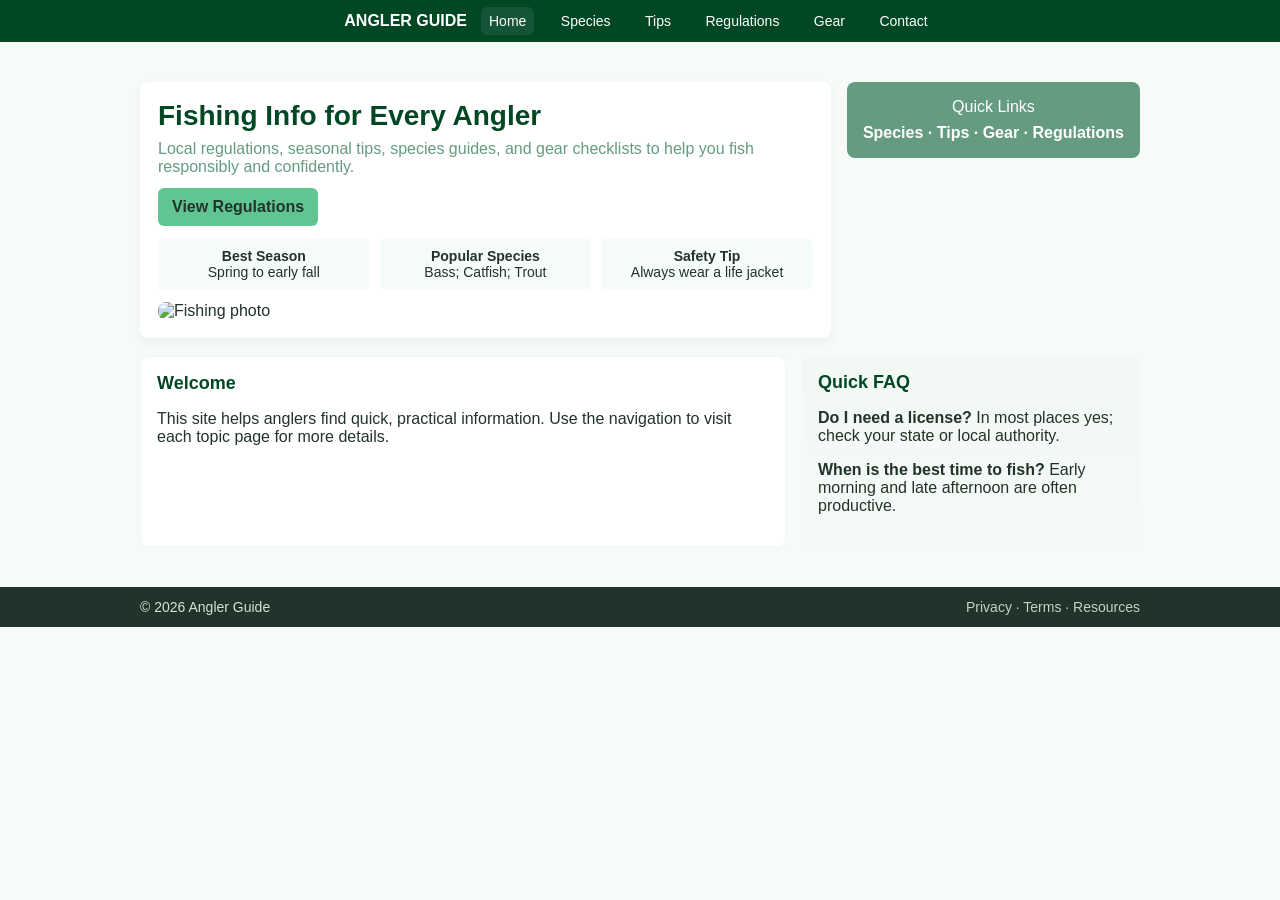
==== index.html @ c4b0ebf1 "index.html" ====
<!doctype html>
<html lang="en">
<head>
<meta charset="utf-8" />
<meta name="viewport" content="width=device-width,initial-scale=1" />
<title>Angler Guide — Home</title>
<link rel="stylesheet" href="styles.css">
</head>
<body>
  <header>
    <div class="wrap" style="display:flex;justify-content:space-between;align-items:center;padding:0">
      <div class="logo">ANGLER GUIDE</div>
      <nav id="top-nav">
        <a href="index.html">Home</a>
        <a href="species.html">Species</a>
        <a href="tips.html">Tips</a>
        <a href="regulations.html">Regulations</a>
        <a href="gear.html">Gear</a>
        <a href="contact.html">Contact</a>
      </nav>
    </div>
  </header>

  <main class="wrap">
    <section class="hero section-block" aria-label="Home">
      <div class="left">
        <h1>Fishing Info for Every Angler</h1>
        <p>Local regulations, seasonal tips, species guides, and gear checklists to help you fish responsibly and confidently.</p>
        <a class="btn" href="regulations.html">View Regulations</a>

        <div class="facts">
          <div class="fact"><strong>Best Season</strong><br>Spring to early fall</div>
          <div class="fact"><strong>Popular Species</strong><br>Bass; Catfish; Trout</div>
          <div class="fact"><strong>Safety Tip</strong><br>Always wear a life jacket</div>
        </div>

        <img class="hero-image" src="https://hellscanyon.tours/wp-content/uploads/2023/01/RiverAdventuresInc-214207-Pieces-Fishing-Equipment-blogbanner1.jpg" alt="Fishing photo">
      </div>

      <div style="min-width:220px;align-self:flex-start">
        <div style="background:#659B80;color:#ffffff;padding:16px;border-radius:8px;text-align:center">
          Quick Links
          <div style="margin-top:8px;font-weight:600">Species · Tips · Gear · Regulations</div>
        </div>
      </div>
    </section>

    <div class="main">
      <article class="content">
        <h2>Welcome</h2>
        <p>This site helps anglers find quick, practical information. Use the navigation to visit each topic page for more details.</p>
      </article>

      <aside class="sidebar">
        <h2>Quick FAQ</h2>
        <p><strong>Do I need a license?</strong> In most places yes; check your state or local authority.</p>
        <p><strong>When is the best time to fish?</strong> Early morning and late afternoon are often productive.</p>
      </aside>
    </div>
  </main>

  <footer>
    <div class="container">
      <div>© 2026 Angler Guide</div>
      <div style="opacity:0.9">Privacy · Terms · Resources</div>
    </div>
  </footer>

<script>
  // mark active nav link
  const nav = document.querySelectorAll('nav a');
  nav.forEach(a => {
    if (a.getAttribute('href') === location.pathname.split('/').pop() || (location.pathname.endsWith('/') && a.getAttribute('href') === 'index.html')) {
      a.classList.add('active');
    }
  });
</script>
</body>
</html>
---- styles.css ----
/* styles.css - shared site styles */
:root{
  --accent:#60C593;
  --muted:#659B80;
  --dark:#004724;
  --text:#21332A;
  --bg:#f7fbf8;
}
html,body{margin:0;padding:0;font-family:Arial,Helvetica,sans-serif;color:var(--text);background:var(--bg);scroll-behavior:smooth}
.wrap{max-width:1000px;margin:0 auto;padding:20px}
header{background:var(--dark);color:#fff;padding:12px 20px;display:flex;justify-content:space-between;align-items:center;position:sticky;top:0;z-index:10}
header .logo{font-weight:700}
nav a{color:#ffffff;text-decoration:none;margin-left:14px;font-size:14px;padding:6px 8px;border-radius:6px}
nav a.active{background:rgba(255,255,255,0.08)}
.hero{display:flex;flex-wrap:wrap;gap:16px;margin:20px 0}
.hero .left{flex:1;min-width:260px;background:#ffffff;padding:18px;border-radius:8px;box-shadow:0 4px 10px rgba(33,51,42,0.06)}
.hero h1{margin:0 0 8px;color:var(--dark);font-size:28px}
.hero p{margin:0 0 12px;color:var(--muted)}
.btn{background:var(--accent);color:var(--text);padding:10px 14px;border-radius:6px;text-decoration:none;display:inline-block;font-weight:700}
.facts{display:flex;gap:10px;margin-top:12px}
.fact{flex:1;background:rgba(96,197,147,0.06);padding:10px;border-radius:6px;text-align:center;font-size:14px}
.main{display:flex;gap:16px;flex-wrap:wrap}
.content{flex:2;min-width:300px;background:#ffffff;padding:16px;border-radius:8px;border:1px solid rgba(101,155,128,0.08)}
.sidebar{flex:1;min-width:200px;padding:16px;border-radius:8px;background:linear-gradient(180deg,rgba(101,155,128,0.03),rgba(96,197,147,0.02))}
h2{color:var(--dark);margin-top:0;font-size:18px}
ul{padding-left:18px;margin:8px 0;color:var(--text)}
li{margin-bottom:8px}
footer{background:var(--text);color:#cfe6d8;padding:12px 20px;margin-top:20px;text-align:center;font-size:14px}
.hero-image{width:100%;height:auto;border-radius:8px;display:block;margin-top:12px}
.section-block{margin-bottom:18px}
.container{display:flex;justify-content:space-between;align-items:center;flex-wrap:wrap;max-width:1000px;margin:0 auto}
@media(max-width:720px){.hero{flex-direction:column}.main{flex-direction:column}}
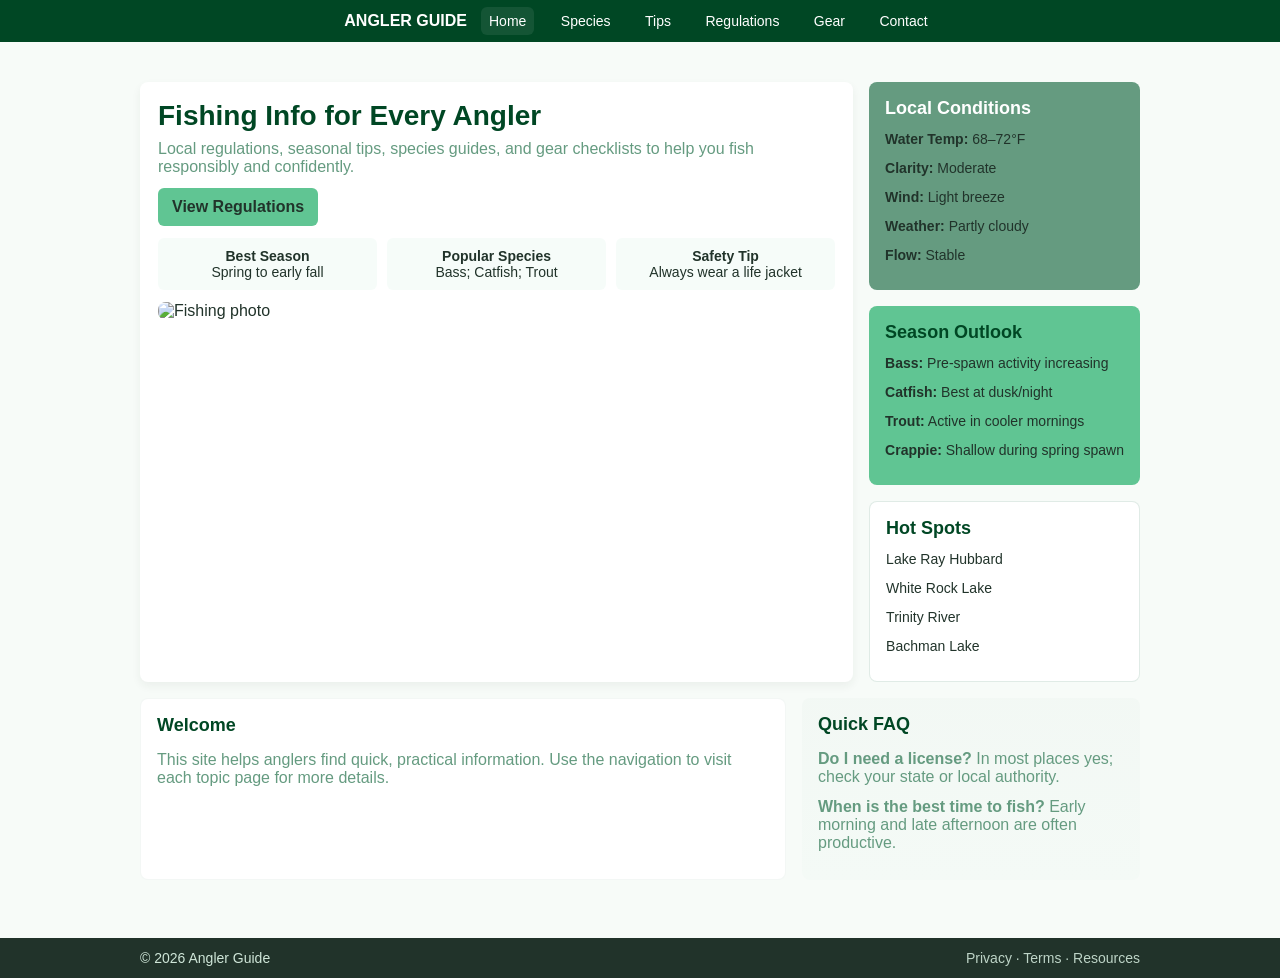
==== commit 2b1e7977: "index.html" ====
--- a/index.html
+++ b/index.html
@@ -37,13 +37,43 @@
         <img class="hero-image" src="https://hellscanyon.tours/wp-content/uploads/2023/01/RiverAdventuresInc-214207-Pieces-Fishing-Equipment-blogbanner1.jpg" alt="Fishing photo">
       </div>
 
-      <div style="min-width:220px;align-self:flex-start">
-        <div style="background:#659B80;color:#ffffff;padding:16px;border-radius:8px;text-align:center">
-          Quick Links
-          <div style="margin-top:8px;font-weight:600">Species · Tips · Gear · Regulations</div>
-        </div>
-      </div>
-    </section>
+      <div style="min-width:260px;align-self:flex-start;display:flex;flex-direction:column;gap:16px">
+
+  <!-- Local Conditions -->
+  <div style="background:#659B80;color:#ffffff;padding:16px;border-radius:8px">
+    <h3 style="margin:0 0 10px;font-size:18px;color:#fff">Local Conditions</h3>
+    <ul style="list-style:none;padding:0;margin:0;font-size:14px;line-height:1.5">
+      <li><strong>Water Temp:</strong> 68–72°F</li>
+      <li><strong>Clarity:</strong> Moderate</li>
+      <li><strong>Wind:</strong> Light breeze</li>
+      <li><strong>Weather:</strong> Partly cloudy</li>
+      <li><strong>Flow:</strong> Stable</li>
+    </ul>
+  </div>
+
+  <!-- Seasonal Outlook -->
+  <div style="background:#60C593;color:#21332A;padding:16px;border-radius:8px">
+    <h3 style="margin:0 0 10px;font-size:18px;color:#004724">Season Outlook</h3>
+    <ul style="list-style:none;padding:0;margin:0;font-size:14px;line-height:1.5">
+      <li><strong>Bass:</strong> Pre‑spawn activity increasing</li>
+      <li><strong>Catfish:</strong> Best at dusk/night</li>
+      <li><strong>Trout:</strong> Active in cooler mornings</li>
+      <li><strong>Crappie:</strong> Shallow during spring spawn</li>
+    </ul>
+  </div>
+
+  <!-- Hot Spots -->
+  <div style="background:#ffffff;color:#21332A;padding:16px;border-radius:8px;border:1px solid rgba(101,155,128,0.2)">
+    <h3 style="margin:0 0 10px;font-size:18px;color:#004724">Hot Spots</h3>
+    <ul style="list-style:none;padding:0;margin:0;font-size:14px;line-height:1.5">
+      <li>Lake Ray Hubbard</li>
+      <li>White Rock Lake</li>
+      <li>Trinity River</li>
+      <li>Bachman Lake</li>
+    </ul>
+  </div>
+
+</div>
 
     <div class="main">
       <article class="content">
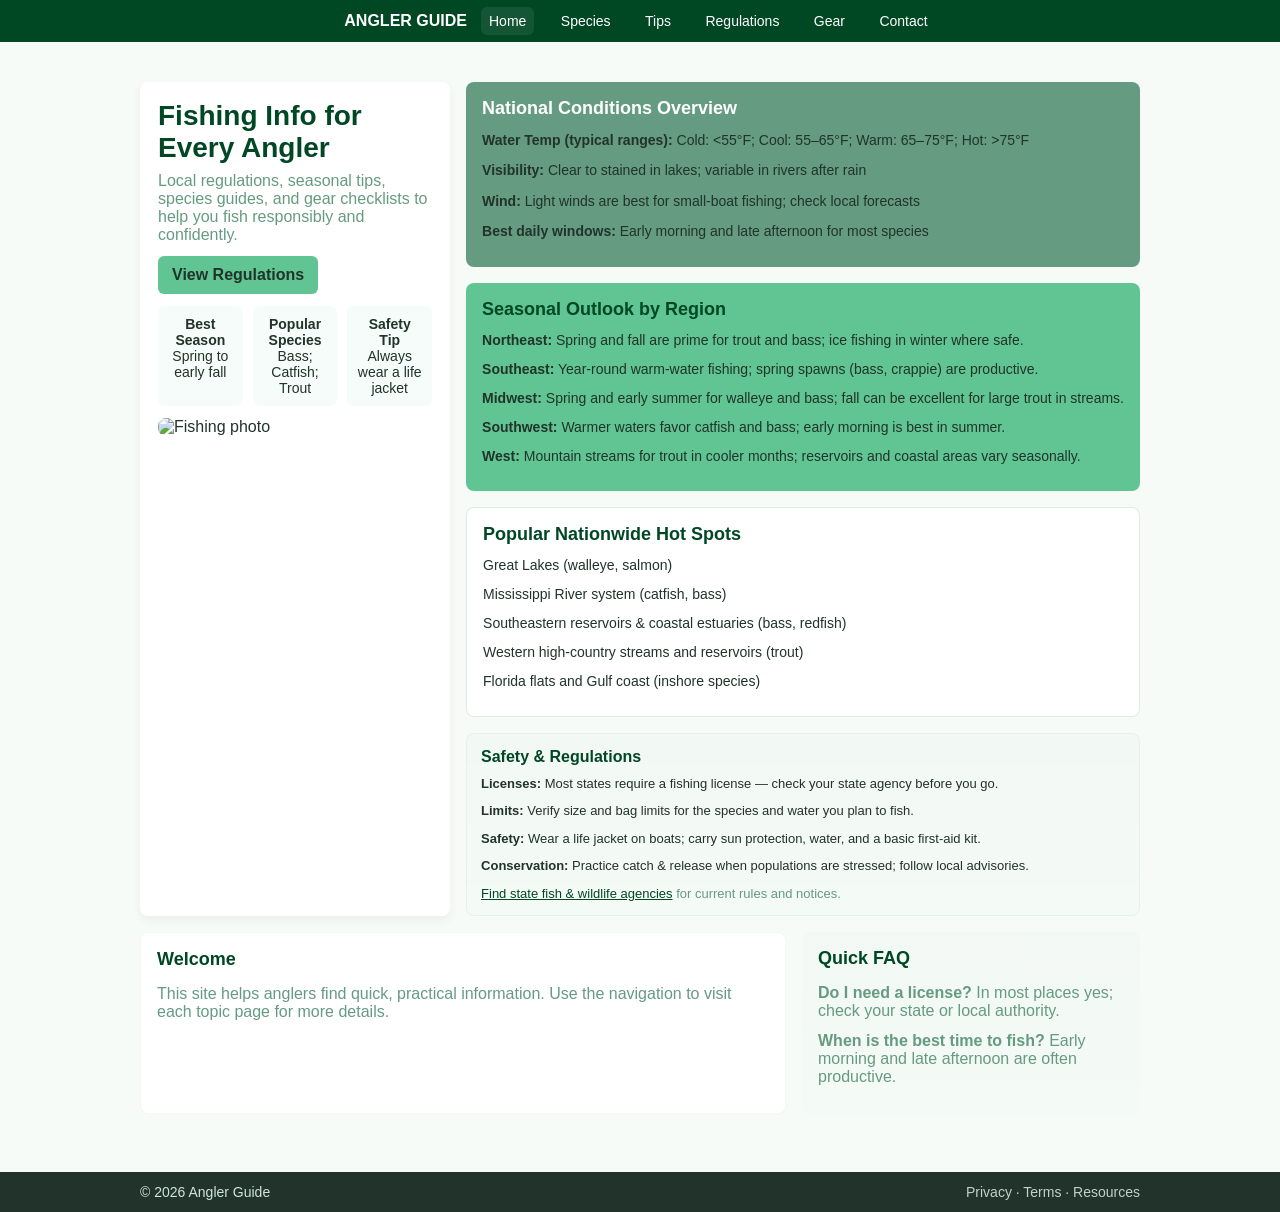
==== commit eb4584b0: "index.html" ====
--- a/index.html
+++ b/index.html
@@ -39,39 +39,56 @@
 
       <div style="min-width:260px;align-self:flex-start;display:flex;flex-direction:column;gap:16px">
 
-  <!-- Local Conditions -->
+  <div style="min-width:260px;align-self:flex-start;display:flex;flex-direction:column;gap:16px">
+
+  <!-- National Conditions Overview -->
   <div style="background:#659B80;color:#ffffff;padding:16px;border-radius:8px">
-    <h3 style="margin:0 0 10px;font-size:18px;color:#fff">Local Conditions</h3>
-    <ul style="list-style:none;padding:0;margin:0;font-size:14px;line-height:1.5">
-      <li><strong>Water Temp:</strong> 68–72°F</li>
-      <li><strong>Clarity:</strong> Moderate</li>
-      <li><strong>Wind:</strong> Light breeze</li>
-      <li><strong>Weather:</strong> Partly cloudy</li>
-      <li><strong>Flow:</strong> Stable</li>
+    <h3 style="margin:0 0 10px;font-size:18px;color:#fff">National Conditions Overview</h3>
+    <ul style="list-style:none;padding:0;margin:0;font-size:14px;line-height:1.6">
+      <li><strong>Water Temp (typical ranges):</strong> Cold: &lt;55°F; Cool: 55–65°F; Warm: 65–75°F; Hot: &gt;75°F</li>
+      <li><strong>Visibility:</strong> Clear to stained in lakes; variable in rivers after rain</li>
+      <li><strong>Wind:</strong> Light winds are best for small‑boat fishing; check local forecasts</li>
+      <li><strong>Best daily windows:</strong> Early morning and late afternoon for most species</li>
     </ul>
   </div>
 
-  <!-- Seasonal Outlook -->
+  <!-- Seasonal Outlook by Region -->
   <div style="background:#60C593;color:#21332A;padding:16px;border-radius:8px">
-    <h3 style="margin:0 0 10px;font-size:18px;color:#004724">Season Outlook</h3>
+    <h3 style="margin:0 0 10px;font-size:18px;color:#004724">Seasonal Outlook by Region</h3>
     <ul style="list-style:none;padding:0;margin:0;font-size:14px;line-height:1.5">
-      <li><strong>Bass:</strong> Pre‑spawn activity increasing</li>
-      <li><strong>Catfish:</strong> Best at dusk/night</li>
-      <li><strong>Trout:</strong> Active in cooler mornings</li>
-      <li><strong>Crappie:</strong> Shallow during spring spawn</li>
+      <li><strong>Northeast:</strong> Spring and fall are prime for trout and bass; ice fishing in winter where safe.</li>
+      <li><strong>Southeast:</strong> Year‑round warm‑water fishing; spring spawns (bass, crappie) are productive.</li>
+      <li><strong>Midwest:</strong> Spring and early summer for walleye and bass; fall can be excellent for large trout in streams.</li>
+      <li><strong>Southwest:</strong> Warmer waters favor catfish and bass; early morning is best in summer.</li>
+      <li><strong>West:</strong> Mountain streams for trout in cooler months; reservoirs and coastal areas vary seasonally.</li>
     </ul>
   </div>
 
-  <!-- Hot Spots -->
+  <!-- Popular Nationwide Hot Spots -->
   <div style="background:#ffffff;color:#21332A;padding:16px;border-radius:8px;border:1px solid rgba(101,155,128,0.2)">
-    <h3 style="margin:0 0 10px;font-size:18px;color:#004724">Hot Spots</h3>
+    <h3 style="margin:0 0 10px;font-size:18px;color:#004724">Popular Nationwide Hot Spots</h3>
     <ul style="list-style:none;padding:0;margin:0;font-size:14px;line-height:1.5">
-      <li>Lake Ray Hubbard</li>
-      <li>White Rock Lake</li>
-      <li>Trinity River</li>
-      <li>Bachman Lake</li>
+      <li>Great Lakes (walleye, salmon)</li>
+      <li>Mississippi River system (catfish, bass)</li>
+      <li>Southeastern reservoirs & coastal estuaries (bass, redfish)</li>
+      <li>Western high‑country streams and reservoirs (trout)</li>
+      <li>Florida flats and Gulf coast (inshore species)</li>
     </ul>
   </div>
+
+  <!-- Safety and Regulations Reminder -->
+  <div style="background:linear-gradient(180deg,rgba(101,155,128,0.03),rgba(96,197,147,0.02));color:#21332A;padding:14px;border-radius:8px;border:1px solid rgba(101,155,128,0.08)">
+    <h3 style="margin:0 0 8px;font-size:16px;color:#004724">Safety & Regulations</h3>
+    <ul style="list-style:none;padding:0;margin:0;font-size:13px;line-height:1.5">
+      <li><strong>Licenses:</strong> Most states require a fishing license — check your state agency before you go.</li>
+      <li><strong>Limits:</strong> Verify size and bag limits for the species and water you plan to fish.</li>
+      <li><strong>Safety:</strong> Wear a life jacket on boats; carry sun protection, water, and a basic first‑aid kit.</li>
+      <li><strong>Conservation:</strong> Practice catch & release when populations are stressed; follow local advisories.</li>
+    </ul>
+    <p style="margin:10px 0 0;font-size:13px"><a href="https://www.fws.gov" style="color:#004724;text-decoration:underline">Find state fish & wildlife agencies</a> for current rules and notices.</p>
+  </div>
+
+</div>
 
 </div>
 
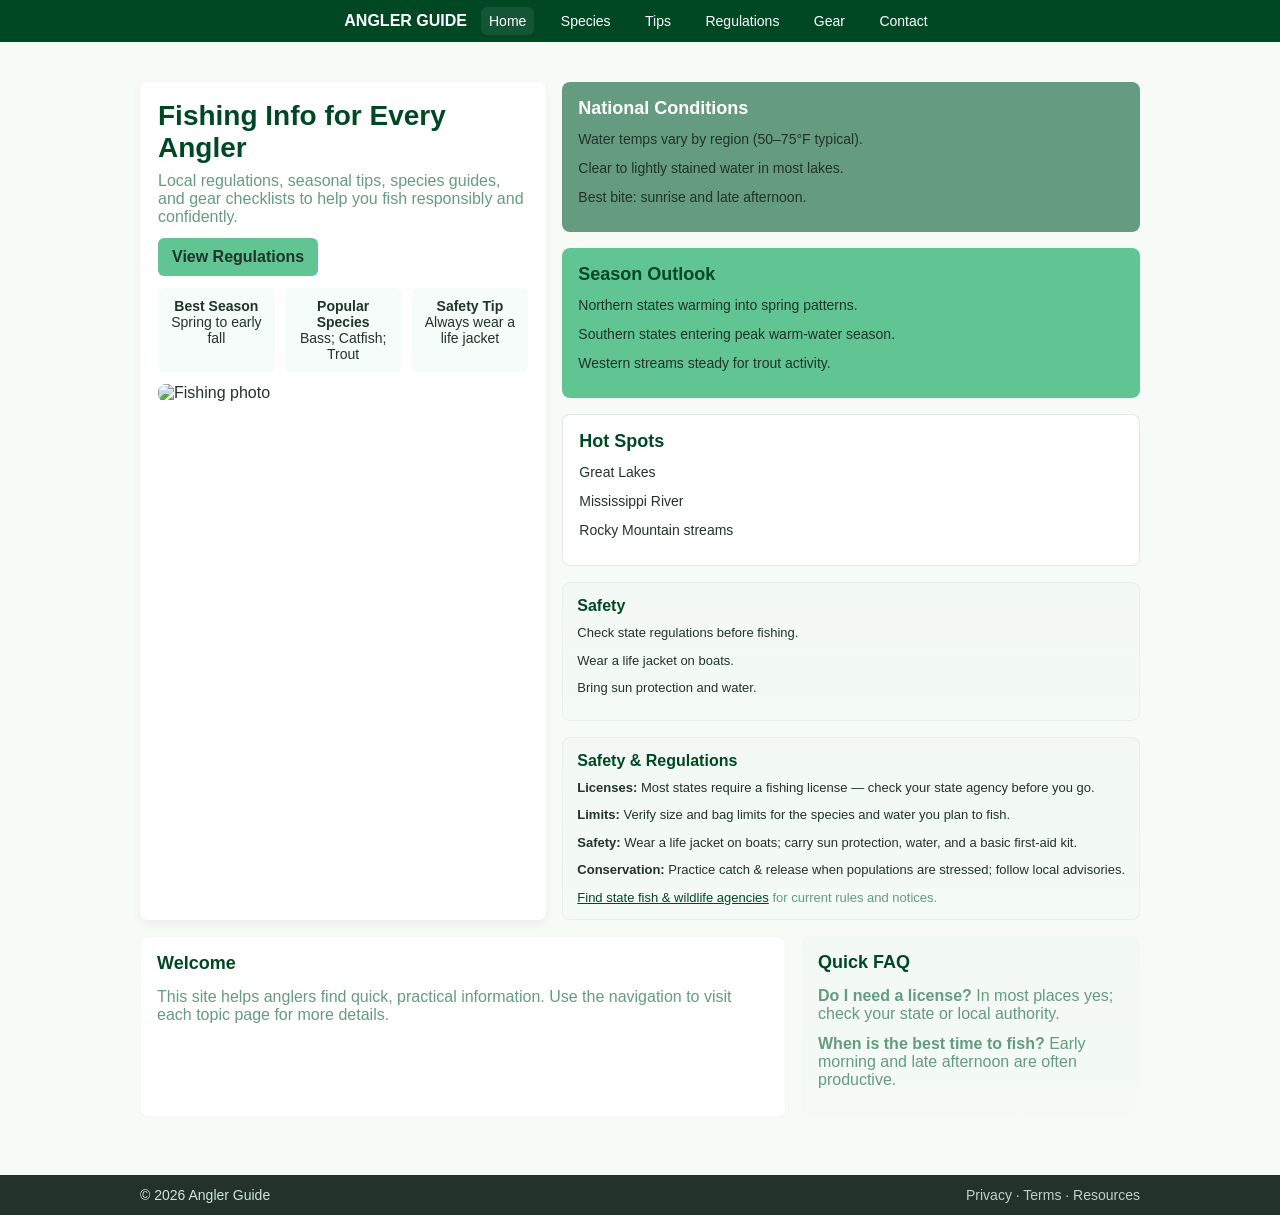
==== commit 638c3abc: "index.html" ====
--- a/index.html
+++ b/index.html
@@ -41,40 +41,50 @@
 
   <div style="min-width:260px;align-self:flex-start;display:flex;flex-direction:column;gap:16px">
 
+  <div style="display:flex;flex-direction:column;gap:16px">
+
   <!-- National Conditions Overview -->
   <div style="background:#659B80;color:#ffffff;padding:16px;border-radius:8px">
-    <h3 style="margin:0 0 10px;font-size:18px;color:#fff">National Conditions Overview</h3>
-    <ul style="list-style:none;padding:0;margin:0;font-size:14px;line-height:1.6">
-      <li><strong>Water Temp (typical ranges):</strong> Cold: &lt;55°F; Cool: 55–65°F; Warm: 65–75°F; Hot: &gt;75°F</li>
-      <li><strong>Visibility:</strong> Clear to stained in lakes; variable in rivers after rain</li>
-      <li><strong>Wind:</strong> Light winds are best for small‑boat fishing; check local forecasts</li>
-      <li><strong>Best daily windows:</strong> Early morning and late afternoon for most species</li>
+    <h3 style="margin:0 0 10px;font-size:18px;color:#fff">National Conditions</h3>
+    <ul style="list-style:none;padding:0;margin:0;font-size:14px;line-height:1.5">
+      <li>Water temps vary by region (50–75°F typical).</li>
+      <li>Clear to lightly stained water in most lakes.</li>
+      <li>Best bite: sunrise and late afternoon.</li>
     </ul>
   </div>
 
-  <!-- Seasonal Outlook by Region -->
+  <!-- Seasonal Outlook -->
   <div style="background:#60C593;color:#21332A;padding:16px;border-radius:8px">
-    <h3 style="margin:0 0 10px;font-size:18px;color:#004724">Seasonal Outlook by Region</h3>
+    <h3 style="margin:0 0 10px;font-size:18px;color:#004724">Season Outlook</h3>
     <ul style="list-style:none;padding:0;margin:0;font-size:14px;line-height:1.5">
-      <li><strong>Northeast:</strong> Spring and fall are prime for trout and bass; ice fishing in winter where safe.</li>
-      <li><strong>Southeast:</strong> Year‑round warm‑water fishing; spring spawns (bass, crappie) are productive.</li>
-      <li><strong>Midwest:</strong> Spring and early summer for walleye and bass; fall can be excellent for large trout in streams.</li>
-      <li><strong>Southwest:</strong> Warmer waters favor catfish and bass; early morning is best in summer.</li>
-      <li><strong>West:</strong> Mountain streams for trout in cooler months; reservoirs and coastal areas vary seasonally.</li>
+      <li>Northern states warming into spring patterns.</li>
+      <li>Southern states entering peak warm‑water season.</li>
+      <li>Western streams steady for trout activity.</li>
     </ul>
   </div>
 
-  <!-- Popular Nationwide Hot Spots -->
+  <!-- Hot Spots -->
   <div style="background:#ffffff;color:#21332A;padding:16px;border-radius:8px;border:1px solid rgba(101,155,128,0.2)">
-    <h3 style="margin:0 0 10px;font-size:18px;color:#004724">Popular Nationwide Hot Spots</h3>
+    <h3 style="margin:0 0 10px;font-size:18px;color:#004724">Hot Spots</h3>
     <ul style="list-style:none;padding:0;margin:0;font-size:14px;line-height:1.5">
-      <li>Great Lakes (walleye, salmon)</li>
-      <li>Mississippi River system (catfish, bass)</li>
-      <li>Southeastern reservoirs & coastal estuaries (bass, redfish)</li>
-      <li>Western high‑country streams and reservoirs (trout)</li>
-      <li>Florida flats and Gulf coast (inshore species)</li>
+      <li>Great Lakes</li>
+      <li>Mississippi River</li>
+      <li>Rocky Mountain streams</li>
     </ul>
   </div>
+
+  <!-- Safety -->
+  <div style="background:linear-gradient(180deg,rgba(101,155,128,0.03),rgba(96,197,147,0.02));color:#21332A;padding:14px;border-radius:8px;border:1px solid rgba(101,155,128,0.08)">
+    <h3 style="margin:0 0 8px;font-size:16px;color:#004724">Safety</h3>
+    <ul style="list-style:none;padding:0;margin:0;font-size:13px;line-height:1.5">
+      <li>Check state regulations before fishing.</li>
+      <li>Wear a life jacket on boats.</li>
+      <li>Bring sun protection and water.</li>
+    </ul>
+  </div>
+
+</div>
+
 
   <!-- Safety and Regulations Reminder -->
   <div style="background:linear-gradient(180deg,rgba(101,155,128,0.03),rgba(96,197,147,0.02));color:#21332A;padding:14px;border-radius:8px;border:1px solid rgba(101,155,128,0.08)">
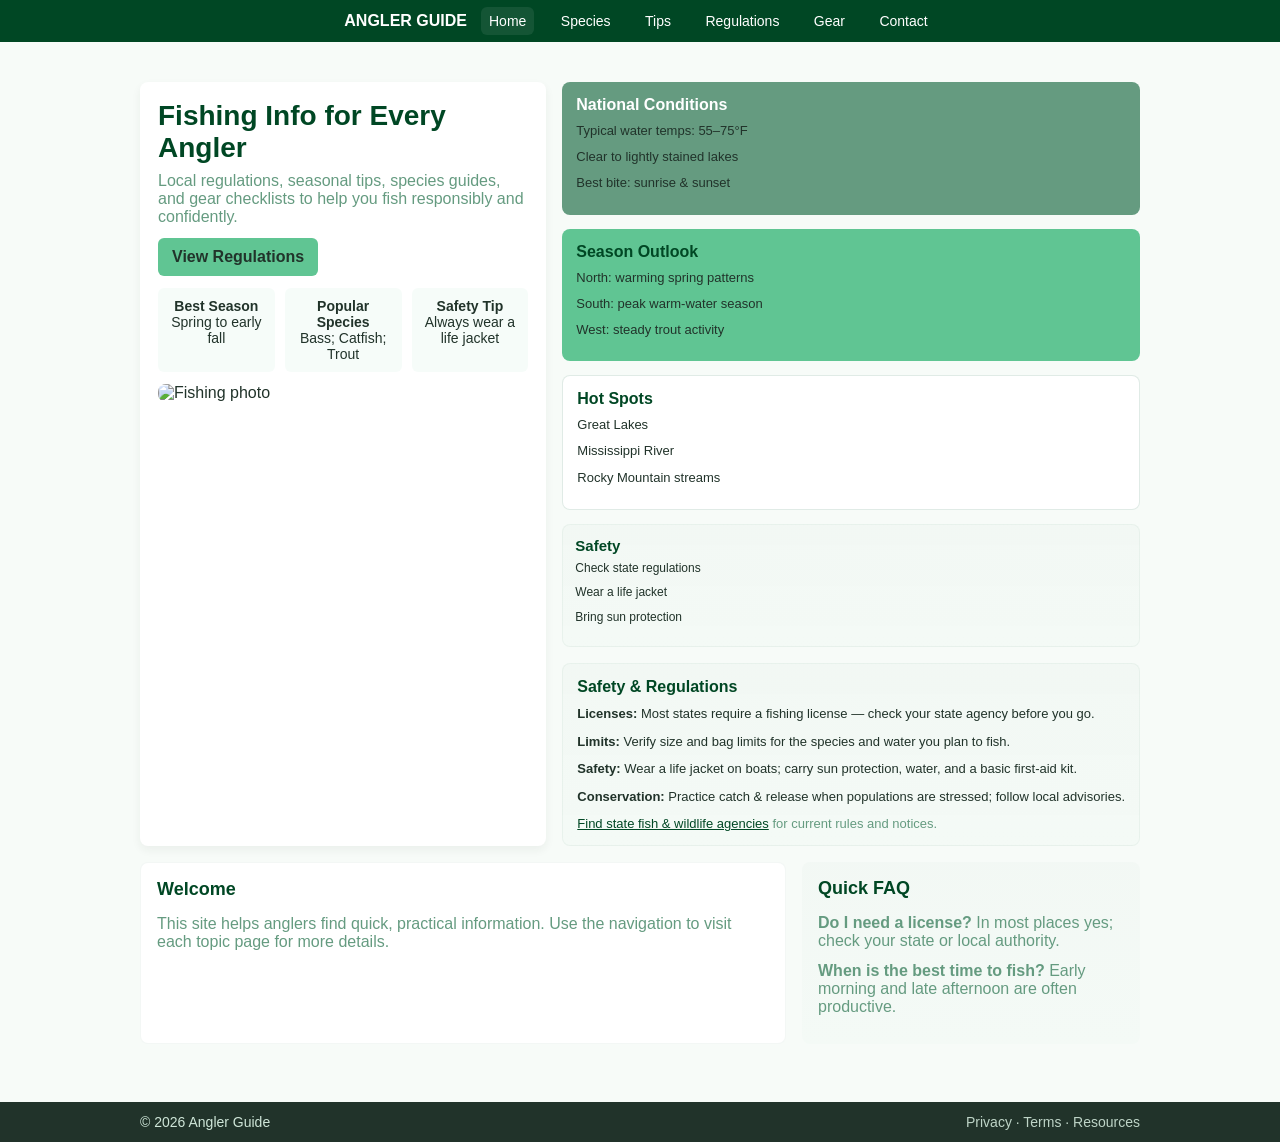
==== commit bb472d2e: "index.html" ====
--- a/index.html
+++ b/index.html
@@ -41,32 +41,32 @@
 
   <div style="min-width:260px;align-self:flex-start;display:flex;flex-direction:column;gap:16px">
 
-  <div style="display:flex;flex-direction:column;gap:16px">
+  <div style="display:flex;flex-direction:column;gap:14px">
 
-  <!-- National Conditions Overview -->
-  <div style="background:#659B80;color:#ffffff;padding:16px;border-radius:8px">
-    <h3 style="margin:0 0 10px;font-size:18px;color:#fff">National Conditions</h3>
-    <ul style="list-style:none;padding:0;margin:0;font-size:14px;line-height:1.5">
-      <li>Water temps vary by region (50–75°F typical).</li>
-      <li>Clear to lightly stained water in most lakes.</li>
-      <li>Best bite: sunrise and late afternoon.</li>
+  <!-- National Conditions -->
+  <div style="background:#659B80;color:#ffffff;padding:14px;border-radius:8px">
+    <h3 style="margin:0 0 8px;font-size:16px;color:#fff">National Conditions</h3>
+    <ul style="list-style:none;padding:0;margin:0;font-size:13px;line-height:1.4">
+      <li>Typical water temps: 55–75°F</li>
+      <li>Clear to lightly stained lakes</li>
+      <li>Best bite: sunrise & sunset</li>
     </ul>
   </div>
 
   <!-- Seasonal Outlook -->
-  <div style="background:#60C593;color:#21332A;padding:16px;border-radius:8px">
-    <h3 style="margin:0 0 10px;font-size:18px;color:#004724">Season Outlook</h3>
-    <ul style="list-style:none;padding:0;margin:0;font-size:14px;line-height:1.5">
-      <li>Northern states warming into spring patterns.</li>
-      <li>Southern states entering peak warm‑water season.</li>
-      <li>Western streams steady for trout activity.</li>
+  <div style="background:#60C593;color:#21332A;padding:14px;border-radius:8px">
+    <h3 style="margin:0 0 8px;font-size:16px;color:#004724">Season Outlook</h3>
+    <ul style="list-style:none;padding:0;margin:0;font-size:13px;line-height:1.4">
+      <li>North: warming spring patterns</li>
+      <li>South: peak warm‑water season</li>
+      <li>West: steady trout activity</li>
     </ul>
   </div>
 
   <!-- Hot Spots -->
-  <div style="background:#ffffff;color:#21332A;padding:16px;border-radius:8px;border:1px solid rgba(101,155,128,0.2)">
-    <h3 style="margin:0 0 10px;font-size:18px;color:#004724">Hot Spots</h3>
-    <ul style="list-style:none;padding:0;margin:0;font-size:14px;line-height:1.5">
+  <div style="background:#ffffff;color:#21332A;padding:14px;border-radius:8px;border:1px solid rgba(101,155,128,0.2)">
+    <h3 style="margin:0 0 8px;font-size:16px;color:#004724">Hot Spots</h3>
+    <ul style="list-style:none;padding:0;margin:0;font-size:13px;line-height:1.4">
       <li>Great Lakes</li>
       <li>Mississippi River</li>
       <li>Rocky Mountain streams</li>
@@ -74,14 +74,15 @@
   </div>
 
   <!-- Safety -->
-  <div style="background:linear-gradient(180deg,rgba(101,155,128,0.03),rgba(96,197,147,0.02));color:#21332A;padding:14px;border-radius:8px;border:1px solid rgba(101,155,128,0.08)">
-    <h3 style="margin:0 0 8px;font-size:16px;color:#004724">Safety</h3>
-    <ul style="list-style:none;padding:0;margin:0;font-size:13px;line-height:1.5">
-      <li>Check state regulations before fishing.</li>
-      <li>Wear a life jacket on boats.</li>
-      <li>Bring sun protection and water.</li>
+  <div style="background:linear-gradient(180deg,rgba(101,155,128,0.03),rgba(96,197,147,0.02));color:#21332A;padding:12px;border-radius:8px;border:1px solid rgba(101,155,128,0.08)">
+    <h3 style="margin:0 0 6px;font-size:15px;color:#004724">Safety</h3>
+    <ul style="list-style:none;padding:0;margin:0;font-size:12px;line-height:1.4">
+      <li>Check state regulations</li>
+      <li>Wear a life jacket</li>
+      <li>Bring sun protection</li>
     </ul>
   </div>
+
 
 </div>
 
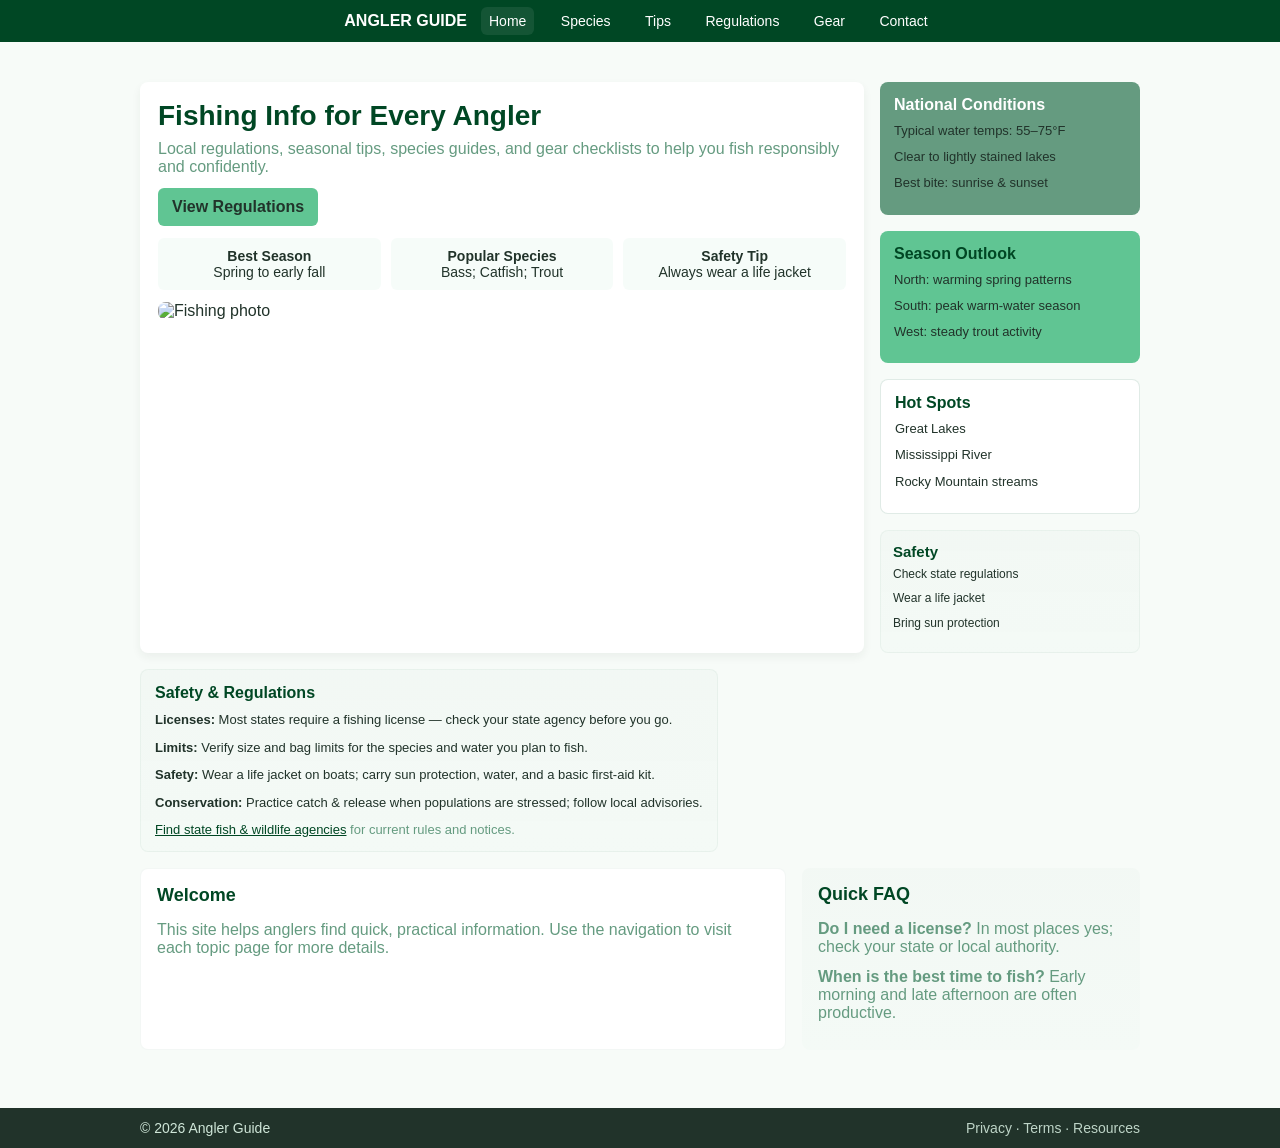
==== commit 7e0b4823: "index.html" ====
--- a/index.html
+++ b/index.html
@@ -38,10 +38,6 @@
       </div>
 
       <div style="min-width:260px;align-self:flex-start;display:flex;flex-direction:column;gap:16px">
-
-  <div style="min-width:260px;align-self:flex-start;display:flex;flex-direction:column;gap:16px">
-
-  <div style="display:flex;flex-direction:column;gap:14px">
 
   <!-- National Conditions -->
   <div style="background:#659B80;color:#ffffff;padding:14px;border-radius:8px">
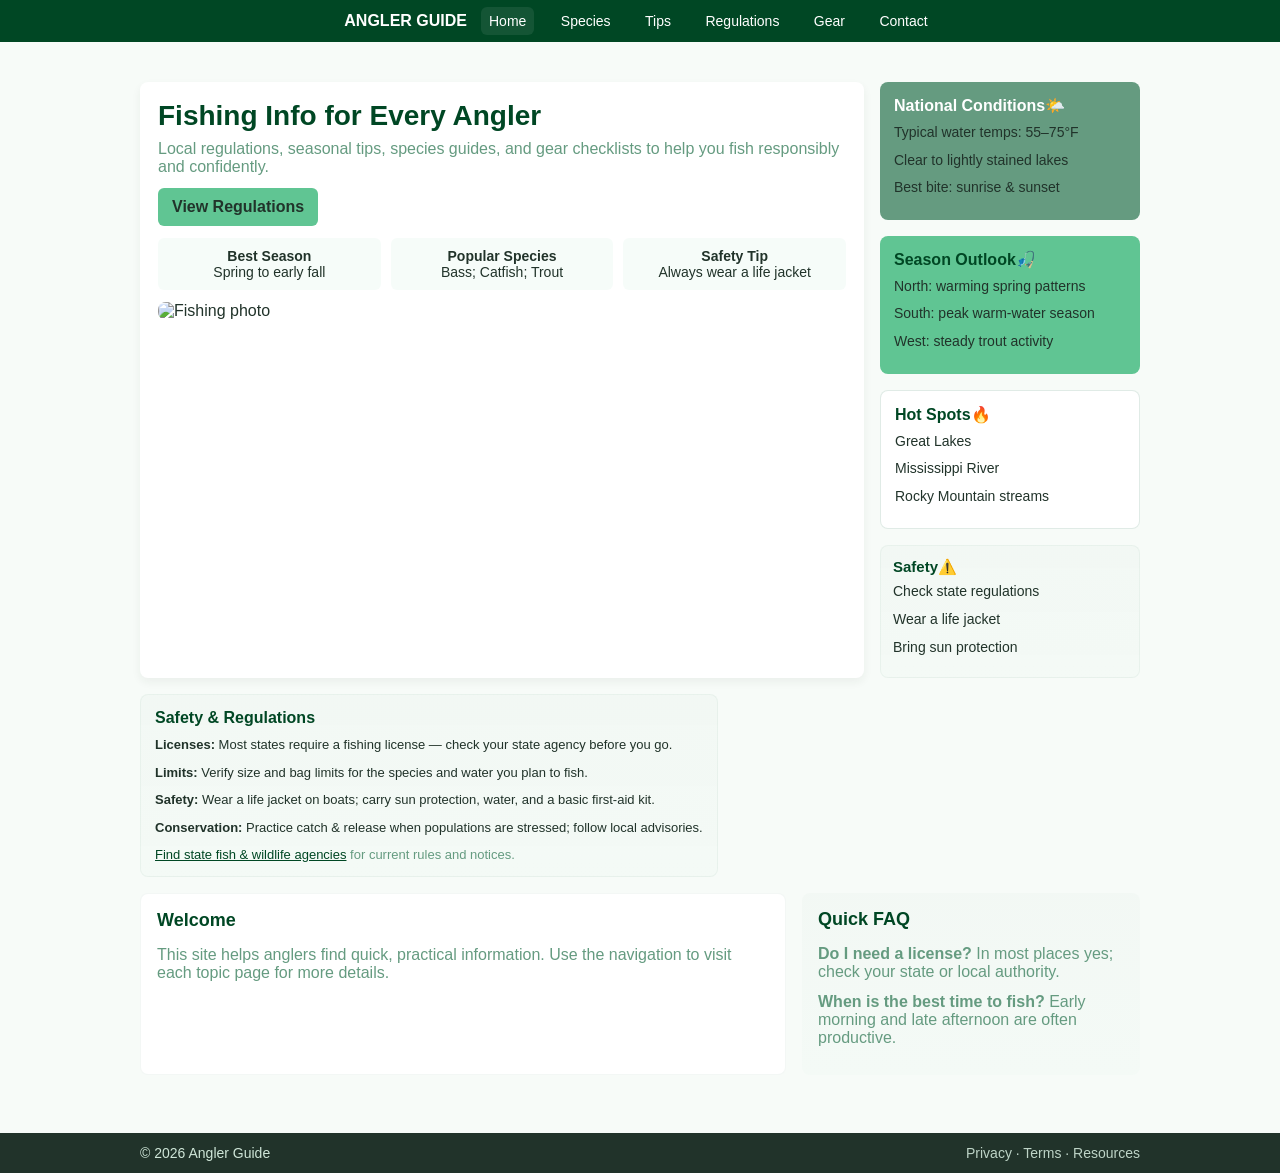
==== commit 316e8508: "index.html" ====
--- a/index.html
+++ b/index.html
@@ -41,8 +41,8 @@
 
   <!-- National Conditions -->
   <div style="background:#659B80;color:#ffffff;padding:14px;border-radius:8px">
-    <h3 style="margin:0 0 8px;font-size:16px;color:#fff">National Conditions</h3>
-    <ul style="list-style:none;padding:0;margin:0;font-size:13px;line-height:1.4">
+    <h3 style="margin:0 0 8px;font-size:16px;color:#fff">National Conditions🌤️</h3>
+    <ul style="list-style:none;padding:0;margin:0;font-size:14px;line-height:1.4">
       <li>Typical water temps: 55–75°F</li>
       <li>Clear to lightly stained lakes</li>
       <li>Best bite: sunrise & sunset</li>
@@ -51,8 +51,8 @@
 
   <!-- Seasonal Outlook -->
   <div style="background:#60C593;color:#21332A;padding:14px;border-radius:8px">
-    <h3 style="margin:0 0 8px;font-size:16px;color:#004724">Season Outlook</h3>
-    <ul style="list-style:none;padding:0;margin:0;font-size:13px;line-height:1.4">
+    <h3 style="margin:0 0 8px;font-size:16px;color:#004724">Season Outlook🎣</h3>
+    <ul style="list-style:none;padding:0;margin:0;font-size:14px;line-height:1.4">
       <li>North: warming spring patterns</li>
       <li>South: peak warm‑water season</li>
       <li>West: steady trout activity</li>
@@ -61,8 +61,8 @@
 
   <!-- Hot Spots -->
   <div style="background:#ffffff;color:#21332A;padding:14px;border-radius:8px;border:1px solid rgba(101,155,128,0.2)">
-    <h3 style="margin:0 0 8px;font-size:16px;color:#004724">Hot Spots</h3>
-    <ul style="list-style:none;padding:0;margin:0;font-size:13px;line-height:1.4">
+    <h3 style="margin:0 0 8px;font-size:16px;color:#004724">Hot Spots🔥</h3>
+    <ul style="list-style:none;padding:0;margin:0;font-size:14px;line-height:1.4">
       <li>Great Lakes</li>
       <li>Mississippi River</li>
       <li>Rocky Mountain streams</li>
@@ -71,8 +71,8 @@
 
   <!-- Safety -->
   <div style="background:linear-gradient(180deg,rgba(101,155,128,0.03),rgba(96,197,147,0.02));color:#21332A;padding:12px;border-radius:8px;border:1px solid rgba(101,155,128,0.08)">
-    <h3 style="margin:0 0 6px;font-size:15px;color:#004724">Safety</h3>
-    <ul style="list-style:none;padding:0;margin:0;font-size:12px;line-height:1.4">
+    <h3 style="margin:0 0 6px;font-size:15px;color:#004724">Safety⚠️</h3>
+    <ul style="list-style:none;padding:0;margin:0;font-size:14px;line-height:1.4">
       <li>Check state regulations</li>
       <li>Wear a life jacket</li>
       <li>Bring sun protection</li>
@@ -121,11 +121,12 @@
   </footer>
 
 <script>
-  // mark active nav link
-  const nav = document.querySelectorAll('nav a');
-  nav.forEach(a => {
-    if (a.getAttribute('href') === location.pathname.split('/').pop() || (location.pathname.endsWith('/') && a.getAttribute('href') === 'index.html')) {
-      a.classList.add('active');
+  const navLinks = document.querySelectorAll('nav a');
+  const currentPage = location.pathname.split('/').pop() || 'index.html';
+
+  navLinks.forEach(link => {
+    if (link.getAttribute('href') === currentPage) {
+      link.classList.add('active');
     }
   });
 </script>
